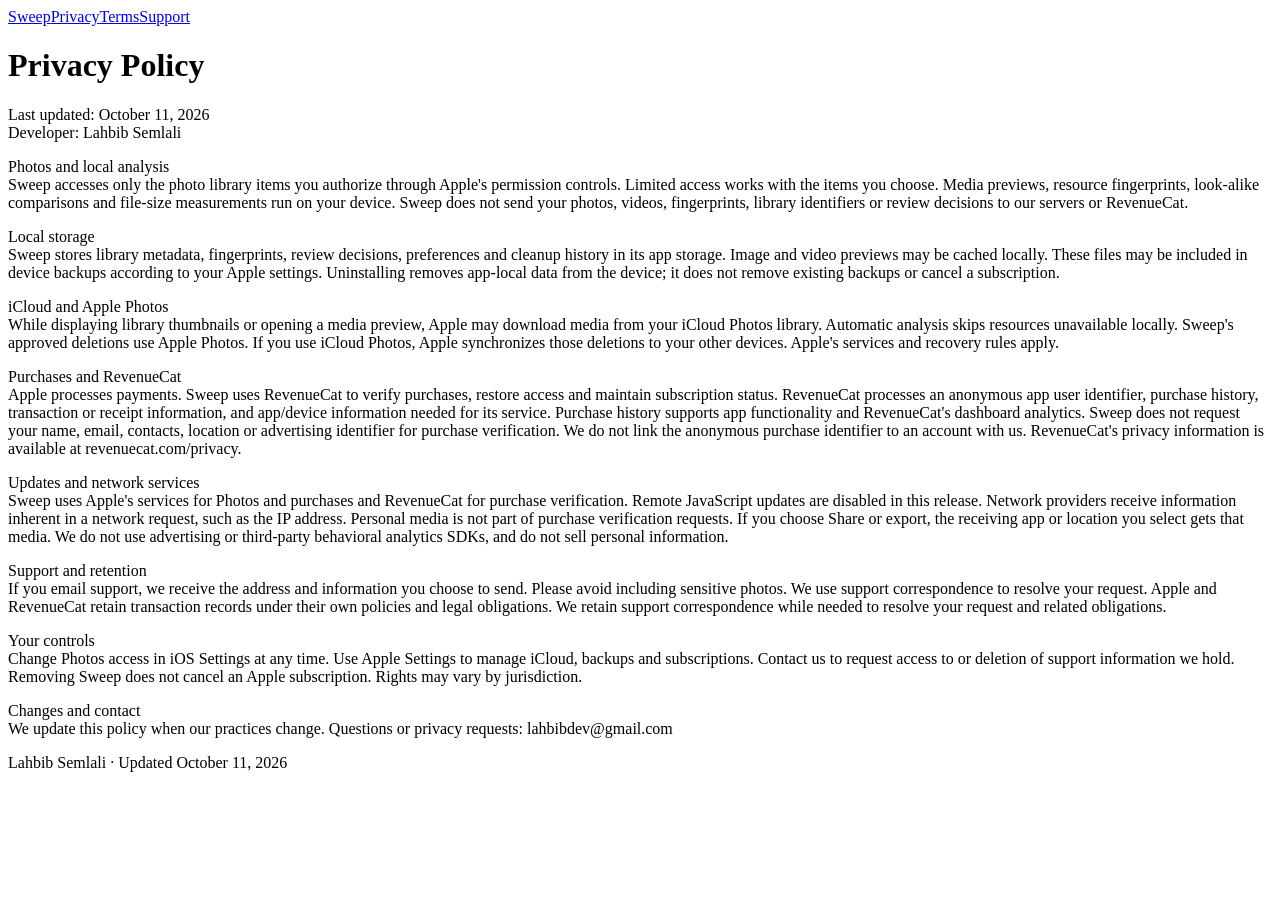
==== privacy/index.html @ 8096958a "Publish Sweep privacy terms and support documents" ====
<!doctype html><html lang="en"><head><meta charset="utf-8"><meta name="viewport" content="width=device-width,initial-scale=1"><meta name="description" content="Sweep iOS photo cleanup privacy, purchase terms and support."><title>Sweep — Privacy Policy — Sweep</title><link rel="stylesheet" href="/sweep-support/style.css"></head><body><main><nav aria-label="Primary"><a class="brand" href="/sweep-support/">Sweep</a><a href="/sweep-support/privacy/">Privacy</a><a href="/sweep-support/terms/">Terms</a><a href="/sweep-support/#support">Support</a></nav><h1>Privacy Policy</h1><p>Last updated: October 11, 2026<br>Developer: Lahbib Semlali</p><p>Photos and local analysis<br>Sweep accesses only the photo library items you authorize through Apple&#x27;s permission controls. Limited access works with the items you choose. Media previews, resource fingerprints, look-alike comparisons and file-size measurements run on your device. Sweep does not send your photos, videos, fingerprints, library identifiers or review decisions to our servers or RevenueCat.</p><p>Local storage<br>Sweep stores library metadata, fingerprints, review decisions, preferences and cleanup history in its app storage. Image and video previews may be cached locally. These files may be included in device backups according to your Apple settings. Uninstalling removes app-local data from the device; it does not remove existing backups or cancel a subscription.</p><p>iCloud and Apple Photos<br>While displaying library thumbnails or opening a media preview, Apple may download media from your iCloud Photos library. Automatic analysis skips resources unavailable locally. Sweep&#x27;s approved deletions use Apple Photos. If you use iCloud Photos, Apple synchronizes those deletions to your other devices. Apple&#x27;s services and recovery rules apply.</p><p>Purchases and RevenueCat<br>Apple processes payments. Sweep uses RevenueCat to verify purchases, restore access and maintain subscription status. RevenueCat processes an anonymous app user identifier, purchase history, transaction or receipt information, and app/device information needed for its service. Purchase history supports app functionality and RevenueCat&#x27;s dashboard analytics. Sweep does not request your name, email, contacts, location or advertising identifier for purchase verification. We do not link the anonymous purchase identifier to an account with us. RevenueCat&#x27;s privacy information is available at revenuecat.com/privacy.</p><p>Updates and network services<br>Sweep uses Apple&#x27;s services for Photos and purchases and RevenueCat for purchase verification. Remote JavaScript updates are disabled in this release. Network providers receive information inherent in a network request, such as the IP address. Personal media is not part of purchase verification requests. If you choose Share or export, the receiving app or location you select gets that media. We do not use advertising or third-party behavioral analytics SDKs, and do not sell personal information.</p><p>Support and retention<br>If you email support, we receive the address and information you choose to send. Please avoid including sensitive photos. We use support correspondence to resolve your request. Apple and RevenueCat retain transaction records under their own policies and legal obligations. We retain support correspondence while needed to resolve your request and related obligations.</p><p>Your controls<br>Change Photos access in iOS Settings at any time. Use Apple Settings to manage iCloud, backups and subscriptions. Contact us to request access to or deletion of support information we hold. Removing Sweep does not cancel an Apple subscription. Rights may vary by jurisdiction.</p><p>Changes and contact<br>We update this policy when our practices change. Questions or privacy requests: lahbibdev@gmail.com</p><footer>Lahbib Semlali · Updated October 11, 2026</footer></main></body></html>
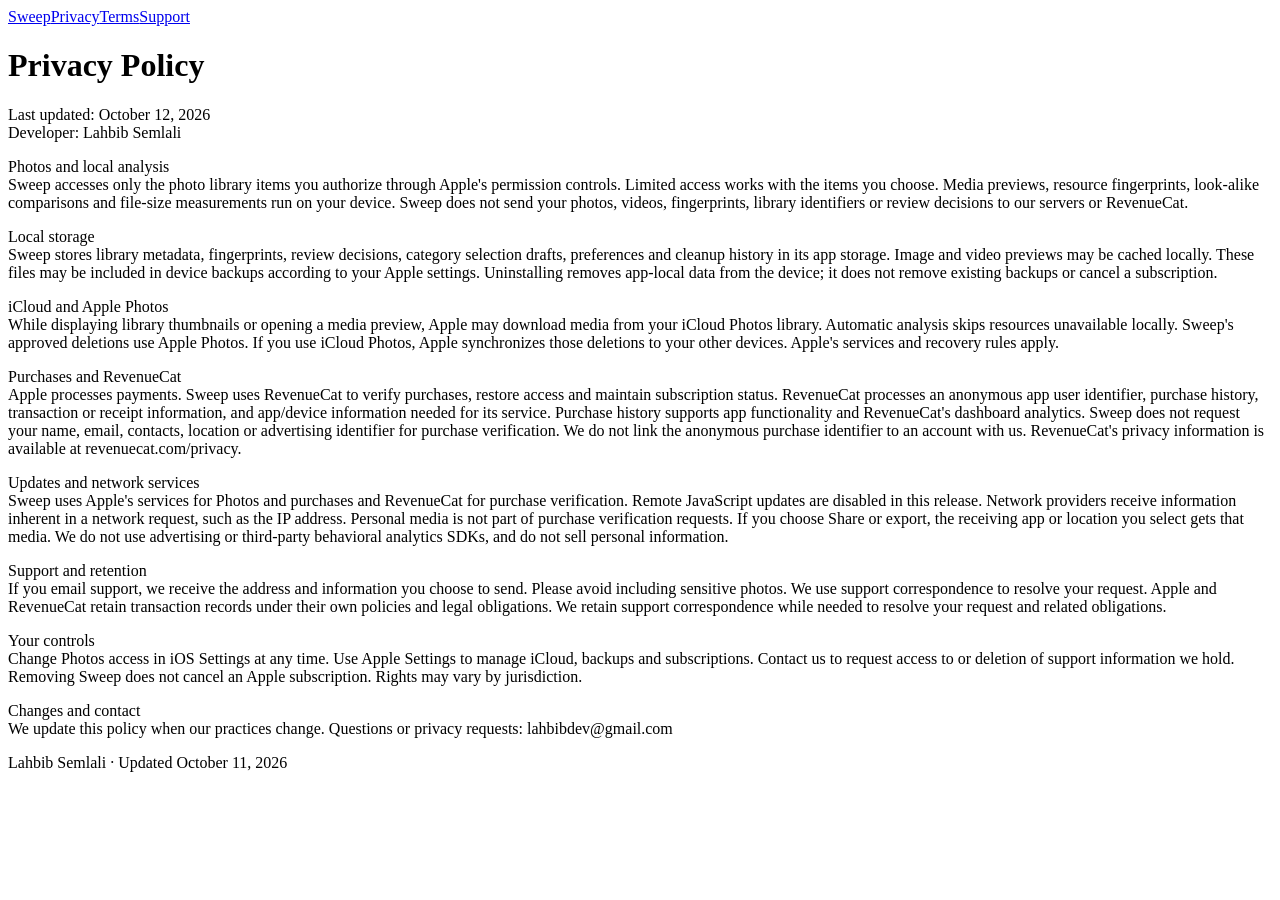
==== commit 03da926d: "docs: align support with cleanup sessions and weekly plans" ====
--- a/privacy/index.html
+++ b/privacy/index.html
@@ -1 +1 @@
-<!doctype html><html lang="en"><head><meta charset="utf-8"><meta name="viewport" content="width=device-width,initial-scale=1"><meta name="description" content="Sweep iOS photo cleanup privacy, purchase terms and support."><title>Sweep — Privacy Policy — Sweep</title><link rel="stylesheet" href="/sweep-support/style.css"></head><body><main><nav aria-label="Primary"><a class="brand" href="/sweep-support/">Sweep</a><a href="/sweep-support/privacy/">Privacy</a><a href="/sweep-support/terms/">Terms</a><a href="/sweep-support/#support">Support</a></nav><h1>Privacy Policy</h1><p>Last updated: October 11, 2026<br>Developer: Lahbib Semlali</p><p>Photos and local analysis<br>Sweep accesses only the photo library items you authorize through Apple&#x27;s permission controls. Limited access works with the items you choose. Media previews, resource fingerprints, look-alike comparisons and file-size measurements run on your device. Sweep does not send your photos, videos, fingerprints, library identifiers or review decisions to our servers or RevenueCat.</p><p>Local storage<br>Sweep stores library metadata, fingerprints, review decisions, preferences and cleanup history in its app storage. Image and video previews may be cached locally. These files may be included in device backups according to your Apple settings. Uninstalling removes app-local data from the device; it does not remove existing backups or cancel a subscription.</p><p>iCloud and Apple Photos<br>While displaying library thumbnails or opening a media preview, Apple may download media from your iCloud Photos library. Automatic analysis skips resources unavailable locally. Sweep&#x27;s approved deletions use Apple Photos. If you use iCloud Photos, Apple synchronizes those deletions to your other devices. Apple&#x27;s services and recovery rules apply.</p><p>Purchases and RevenueCat<br>Apple processes payments. Sweep uses RevenueCat to verify purchases, restore access and maintain subscription status. RevenueCat processes an anonymous app user identifier, purchase history, transaction or receipt information, and app/device information needed for its service. Purchase history supports app functionality and RevenueCat&#x27;s dashboard analytics. Sweep does not request your name, email, contacts, location or advertising identifier for purchase verification. We do not link the anonymous purchase identifier to an account with us. RevenueCat&#x27;s privacy information is available at revenuecat.com/privacy.</p><p>Updates and network services<br>Sweep uses Apple&#x27;s services for Photos and purchases and RevenueCat for purchase verification. Remote JavaScript updates are disabled in this release. Network providers receive information inherent in a network request, such as the IP address. Personal media is not part of purchase verification requests. If you choose Share or export, the receiving app or location you select gets that media. We do not use advertising or third-party behavioral analytics SDKs, and do not sell personal information.</p><p>Support and retention<br>If you email support, we receive the address and information you choose to send. Please avoid including sensitive photos. We use support correspondence to resolve your request. Apple and RevenueCat retain transaction records under their own policies and legal obligations. We retain support correspondence while needed to resolve your request and related obligations.</p><p>Your controls<br>Change Photos access in iOS Settings at any time. Use Apple Settings to manage iCloud, backups and subscriptions. Contact us to request access to or deletion of support information we hold. Removing Sweep does not cancel an Apple subscription. Rights may vary by jurisdiction.</p><p>Changes and contact<br>We update this policy when our practices change. Questions or privacy requests: lahbibdev@gmail.com</p><footer>Lahbib Semlali · Updated October 11, 2026</footer></main></body></html>+<!doctype html><html lang="en"><head><meta charset="utf-8"><meta name="viewport" content="width=device-width,initial-scale=1"><meta name="description" content="Sweep iOS photo cleanup privacy, purchase terms and support."><title>Sweep — Privacy Policy — Sweep</title><link rel="stylesheet" href="/sweep-support/style.css"></head><body><main><nav aria-label="Primary"><a class="brand" href="/sweep-support/">Sweep</a><a href="/sweep-support/privacy/">Privacy</a><a href="/sweep-support/terms/">Terms</a><a href="/sweep-support/#support">Support</a></nav><h1>Privacy Policy</h1><p>Last updated: October 12, 2026<br>Developer: Lahbib Semlali</p><p>Photos and local analysis<br>Sweep accesses only the photo library items you authorize through Apple&#x27;s permission controls. Limited access works with the items you choose. Media previews, resource fingerprints, look-alike comparisons and file-size measurements run on your device. Sweep does not send your photos, videos, fingerprints, library identifiers or review decisions to our servers or RevenueCat.</p><p>Local storage<br>Sweep stores library metadata, fingerprints, review decisions, category selection drafts, preferences and cleanup history in its app storage. Image and video previews may be cached locally. These files may be included in device backups according to your Apple settings. Uninstalling removes app-local data from the device; it does not remove existing backups or cancel a subscription.</p><p>iCloud and Apple Photos<br>While displaying library thumbnails or opening a media preview, Apple may download media from your iCloud Photos library. Automatic analysis skips resources unavailable locally. Sweep&#x27;s approved deletions use Apple Photos. If you use iCloud Photos, Apple synchronizes those deletions to your other devices. Apple&#x27;s services and recovery rules apply.</p><p>Purchases and RevenueCat<br>Apple processes payments. Sweep uses RevenueCat to verify purchases, restore access and maintain subscription status. RevenueCat processes an anonymous app user identifier, purchase history, transaction or receipt information, and app/device information needed for its service. Purchase history supports app functionality and RevenueCat&#x27;s dashboard analytics. Sweep does not request your name, email, contacts, location or advertising identifier for purchase verification. We do not link the anonymous purchase identifier to an account with us. RevenueCat&#x27;s privacy information is available at revenuecat.com/privacy.</p><p>Updates and network services<br>Sweep uses Apple&#x27;s services for Photos and purchases and RevenueCat for purchase verification. Remote JavaScript updates are disabled in this release. Network providers receive information inherent in a network request, such as the IP address. Personal media is not part of purchase verification requests. If you choose Share or export, the receiving app or location you select gets that media. We do not use advertising or third-party behavioral analytics SDKs, and do not sell personal information.</p><p>Support and retention<br>If you email support, we receive the address and information you choose to send. Please avoid including sensitive photos. We use support correspondence to resolve your request. Apple and RevenueCat retain transaction records under their own policies and legal obligations. We retain support correspondence while needed to resolve your request and related obligations.</p><p>Your controls<br>Change Photos access in iOS Settings at any time. Use Apple Settings to manage iCloud, backups and subscriptions. Contact us to request access to or deletion of support information we hold. Removing Sweep does not cancel an Apple subscription. Rights may vary by jurisdiction.</p><p>Changes and contact<br>We update this policy when our practices change. Questions or privacy requests: lahbibdev@gmail.com</p><footer>Lahbib Semlali · Updated October 11, 2026</footer></main></body></html>
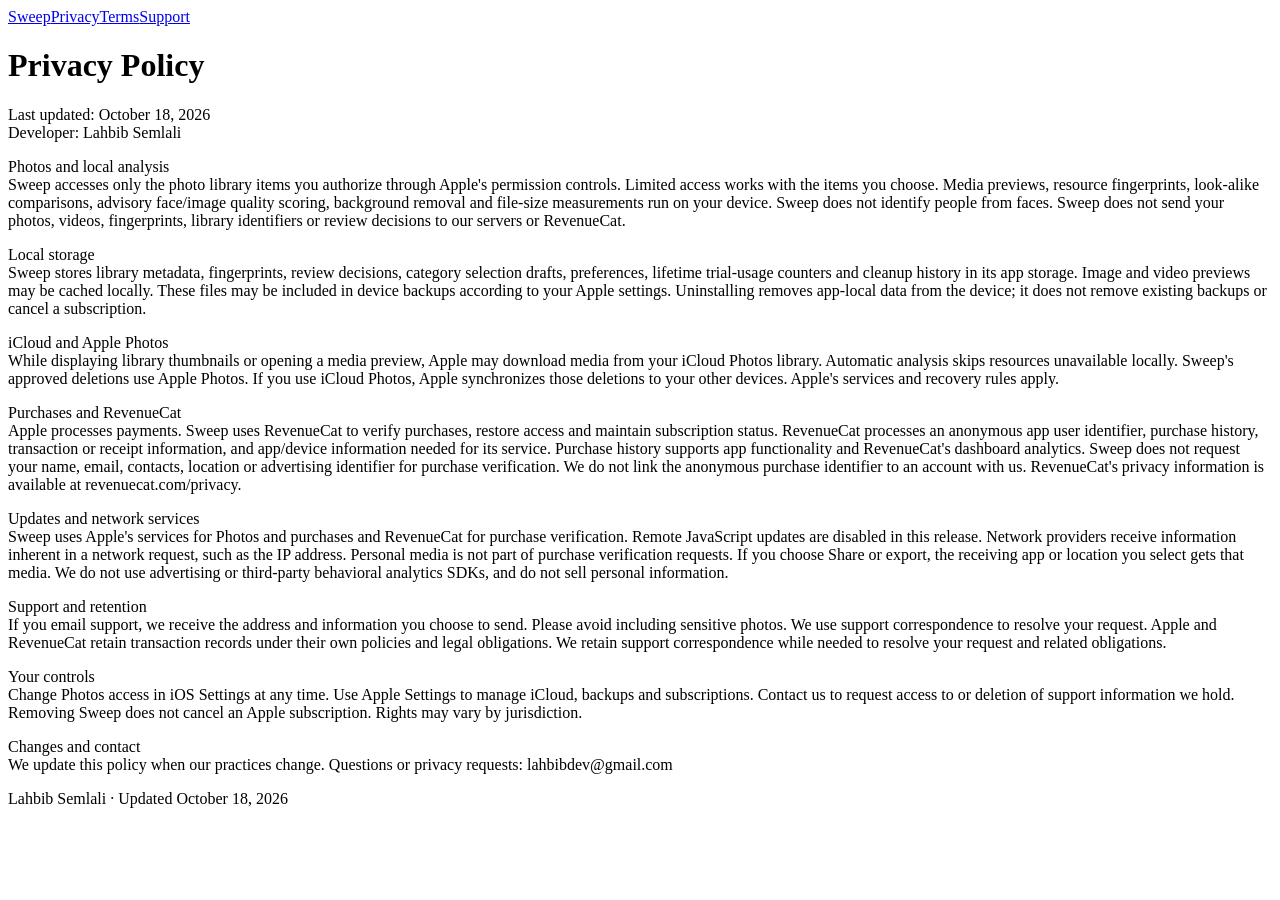
==== commit 8ee88caa: "docs: align public terms and support with Sweep release" ====
--- a/privacy/index.html
+++ b/privacy/index.html
@@ -1 +1 @@
-<!doctype html><html lang="en"><head><meta charset="utf-8"><meta name="viewport" content="width=device-width,initial-scale=1"><meta name="description" content="Sweep iOS photo cleanup privacy, purchase terms and support."><title>Sweep — Privacy Policy — Sweep</title><link rel="stylesheet" href="/sweep-support/style.css"></head><body><main><nav aria-label="Primary"><a class="brand" href="/sweep-support/">Sweep</a><a href="/sweep-support/privacy/">Privacy</a><a href="/sweep-support/terms/">Terms</a><a href="/sweep-support/#support">Support</a></nav><h1>Privacy Policy</h1><p>Last updated: October 12, 2026<br>Developer: Lahbib Semlali</p><p>Photos and local analysis<br>Sweep accesses only the photo library items you authorize through Apple&#x27;s permission controls. Limited access works with the items you choose. Media previews, resource fingerprints, look-alike comparisons and file-size measurements run on your device. Sweep does not send your photos, videos, fingerprints, library identifiers or review decisions to our servers or RevenueCat.</p><p>Local storage<br>Sweep stores library metadata, fingerprints, review decisions, category selection drafts, preferences and cleanup history in its app storage. Image and video previews may be cached locally. These files may be included in device backups according to your Apple settings. Uninstalling removes app-local data from the device; it does not remove existing backups or cancel a subscription.</p><p>iCloud and Apple Photos<br>While displaying library thumbnails or opening a media preview, Apple may download media from your iCloud Photos library. Automatic analysis skips resources unavailable locally. Sweep&#x27;s approved deletions use Apple Photos. If you use iCloud Photos, Apple synchronizes those deletions to your other devices. Apple&#x27;s services and recovery rules apply.</p><p>Purchases and RevenueCat<br>Apple processes payments. Sweep uses RevenueCat to verify purchases, restore access and maintain subscription status. RevenueCat processes an anonymous app user identifier, purchase history, transaction or receipt information, and app/device information needed for its service. Purchase history supports app functionality and RevenueCat&#x27;s dashboard analytics. Sweep does not request your name, email, contacts, location or advertising identifier for purchase verification. We do not link the anonymous purchase identifier to an account with us. RevenueCat&#x27;s privacy information is available at revenuecat.com/privacy.</p><p>Updates and network services<br>Sweep uses Apple&#x27;s services for Photos and purchases and RevenueCat for purchase verification. Remote JavaScript updates are disabled in this release. Network providers receive information inherent in a network request, such as the IP address. Personal media is not part of purchase verification requests. If you choose Share or export, the receiving app or location you select gets that media. We do not use advertising or third-party behavioral analytics SDKs, and do not sell personal information.</p><p>Support and retention<br>If you email support, we receive the address and information you choose to send. Please avoid including sensitive photos. We use support correspondence to resolve your request. Apple and RevenueCat retain transaction records under their own policies and legal obligations. We retain support correspondence while needed to resolve your request and related obligations.</p><p>Your controls<br>Change Photos access in iOS Settings at any time. Use Apple Settings to manage iCloud, backups and subscriptions. Contact us to request access to or deletion of support information we hold. Removing Sweep does not cancel an Apple subscription. Rights may vary by jurisdiction.</p><p>Changes and contact<br>We update this policy when our practices change. Questions or privacy requests: lahbibdev@gmail.com</p><footer>Lahbib Semlali · Updated October 11, 2026</footer></main></body></html>+<!doctype html><html lang="en"><head><meta charset="utf-8"><meta name="viewport" content="width=device-width,initial-scale=1"><meta name="description" content="Sweep iOS photo cleanup privacy, purchase terms and support."><title>Sweep — Privacy Policy — Sweep</title><link rel="stylesheet" href="/sweep-support/style.css"></head><body><main><nav aria-label="Primary"><a class="brand" href="/sweep-support/">Sweep</a><a href="/sweep-support/privacy/">Privacy</a><a href="/sweep-support/terms/">Terms</a><a href="/sweep-support/#support">Support</a></nav><h1>Privacy Policy</h1><p>Last updated: October 18, 2026<br>Developer: Lahbib Semlali</p><p>Photos and local analysis<br>Sweep accesses only the photo library items you authorize through Apple&#x27;s permission controls. Limited access works with the items you choose. Media previews, resource fingerprints, look-alike comparisons, advisory face/image quality scoring, background removal and file-size measurements run on your device. Sweep does not identify people from faces. Sweep does not send your photos, videos, fingerprints, library identifiers or review decisions to our servers or RevenueCat.</p><p>Local storage<br>Sweep stores library metadata, fingerprints, review decisions, category selection drafts, preferences, lifetime trial-usage counters and cleanup history in its app storage. Image and video previews may be cached locally. These files may be included in device backups according to your Apple settings. Uninstalling removes app-local data from the device; it does not remove existing backups or cancel a subscription.</p><p>iCloud and Apple Photos<br>While displaying library thumbnails or opening a media preview, Apple may download media from your iCloud Photos library. Automatic analysis skips resources unavailable locally. Sweep&#x27;s approved deletions use Apple Photos. If you use iCloud Photos, Apple synchronizes those deletions to your other devices. Apple&#x27;s services and recovery rules apply.</p><p>Purchases and RevenueCat<br>Apple processes payments. Sweep uses RevenueCat to verify purchases, restore access and maintain subscription status. RevenueCat processes an anonymous app user identifier, purchase history, transaction or receipt information, and app/device information needed for its service. Purchase history supports app functionality and RevenueCat&#x27;s dashboard analytics. Sweep does not request your name, email, contacts, location or advertising identifier for purchase verification. We do not link the anonymous purchase identifier to an account with us. RevenueCat&#x27;s privacy information is available at revenuecat.com/privacy.</p><p>Updates and network services<br>Sweep uses Apple&#x27;s services for Photos and purchases and RevenueCat for purchase verification. Remote JavaScript updates are disabled in this release. Network providers receive information inherent in a network request, such as the IP address. Personal media is not part of purchase verification requests. If you choose Share or export, the receiving app or location you select gets that media. We do not use advertising or third-party behavioral analytics SDKs, and do not sell personal information.</p><p>Support and retention<br>If you email support, we receive the address and information you choose to send. Please avoid including sensitive photos. We use support correspondence to resolve your request. Apple and RevenueCat retain transaction records under their own policies and legal obligations. We retain support correspondence while needed to resolve your request and related obligations.</p><p>Your controls<br>Change Photos access in iOS Settings at any time. Use Apple Settings to manage iCloud, backups and subscriptions. Contact us to request access to or deletion of support information we hold. Removing Sweep does not cancel an Apple subscription. Rights may vary by jurisdiction.</p><p>Changes and contact<br>We update this policy when our practices change. Questions or privacy requests: lahbibdev@gmail.com</p><footer>Lahbib Semlali · Updated October 18, 2026</footer></main></body></html>
